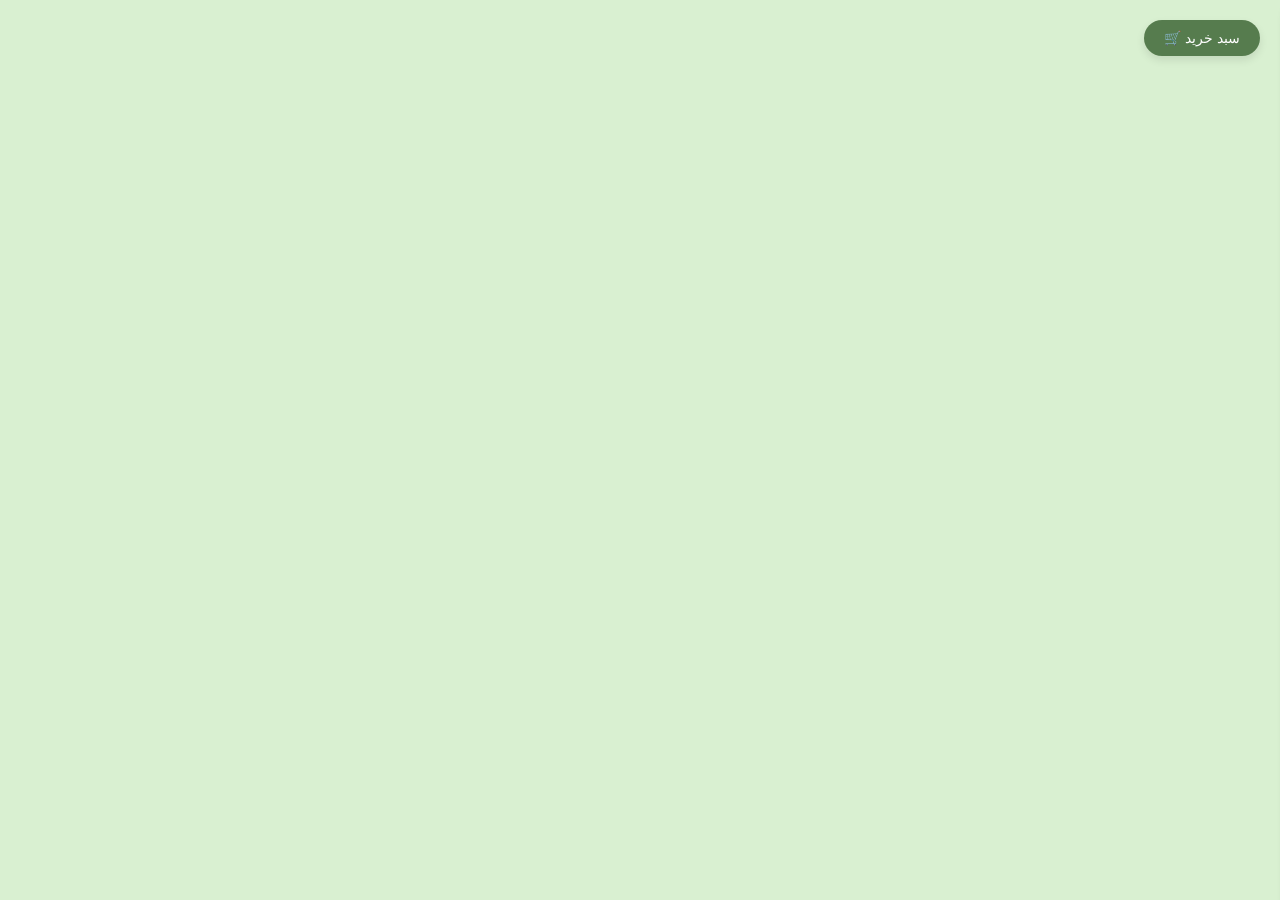
==== templates/cart.html @ 18e30767 "heu" ====
<!DOCTYPE html>
<html lang="fa">
<head>
  <meta charset="UTF-8">
  <title>سبد خرید</title>
  <style>
    body {
      font-family: "Vazir", sans-serif;
      background: #d9f0d1;
      margin: 0;
      padding: 0;
    }

    /* دکمه باز کردن سبد خرید */
    .cart-btn {
      position: fixed;
      top: 20px;
      right: 20px;
      background: #567c4e;
      color: #fff;
      padding: 10px 20px;
      border-radius: 30px;
      border: none;
      cursor: pointer;
      font-size: 14px;
      box-shadow: 0 4px 8px rgba(0,0,0,0.1);
    }

    /* پنل سبد خرید */
    .cart {
      position: fixed;
      top: 0;
      right: -400px;
      width: 350px;
      height: 100%;
      background: #f0f9ec;
      box-shadow: -4px 0 10px rgba(0,0,0,0.2);
      transition: right 0.3s ease;
      padding: 20px;
      overflow-y: auto;
      border-top-left-radius: 20px;
      border-bottom-left-radius: 20px;
      z-index: 1000;
    }

    .cart.active {
      right: 0;
    }

    .cart h2 {
      margin: 0 0 20px;
      font-size: 18px;
      text-align: center;
      color: #2e4d2b;
    }

    .cart-item {
      display: flex;
      justify-content: space-between;
      align-items: center;
      background: #fff;
      border-radius: 12px;
      padding: 10px;
      margin-bottom: 10px;
      box-shadow: 0 2px 6px rgba(0,0,0,0.1);
    }

    .cart-item img {
      width: 50px;
      height: 50px;
      border-radius: 8px;
      object-fit: cover;
    }

    .cart-item-info {
      flex: 1;
      margin: 0 10px;
    }

    .cart-item-info h4 {
      margin: 0;
      font-size: 14px;
      color: #333;
    }

    .cart-item-info p {
      margin: 5px 0 0;
      font-size: 12px;
      color: #666;
    }

    .remove-btn {
      background: none;
      border: none;
      color: #d9534f;
      font-size: 16px;
      cursor: pointer;
    }

    .cart-footer {
      border-top: 1px solid #ccc;
      padding-top: 15px;
      margin-top: 20px;
    }

    .cart-footer p {
      display: flex;
      justify-content: space-between;
      font-size: 14px;
      margin: 5px 0;
    }

    .checkout-btn {
      width: 100%;
      padding: 12px;
      border: none;
      border-radius: 25px;
      background: #567c4e;
      color: #fff;
      font-size: 16px;
      margin-top: 15px;
      cursor: pointer;
    }

  </style>
</head>
<body>

  <!-- دکمه باز کردن سبد خرید -->
  <button class="cart-btn">🛒 سبد خرید</button>

  <!-- سبد خرید -->
  <div class="cart" id="cart">
    <h2>سبد خرید شما</h2>
    <div id="cart-items"></div>
    <div class="cart-footer">
      <p><span>جمع کل:</span> <span id="total">0 تومان</span></p>
      <button class="checkout-btn">پرداخت</button>
    </div>
  </div>

  <script>
    const cartBtn = document.querySelector(".cart-btn");
    const cart = document.getElementById("cart");
    const cartItems = document.getElementById("cart-items");
    const totalEl = document.getElementById("total");

    let cartData = [
      { id: 1, name: "شلوار جین", price: 250000, img: "https://via.placeholder.com/80" },
      { id: 2, name: "پیراهن زارا", price: 180000, img: "https://via.placeholder.com/80" }
    ];

    function renderCart() {
      cartItems.innerHTML = "";
      let total = 0;
      cartData.forEach(item => {
        total += item.price;
        const div = document.createElement("div");
        div.classList.add("cart-item");
        div.innerHTML = `
          <img src="${item.img}" alt="${item.name}">
          <div class="cart-item-info">
            <h4>${item.name}</h4>
            <p>${item.price.toLocaleString()} تومان</p>
          </div>
          <button class="remove-btn" onclick="removeItem(${item.id})">×</button>
        `;
        cartItems.appendChild(div);
      });
      totalEl.textContent = total.toLocaleString() + " تومان";
    }

    function removeItem(id) {
      cartData = cartData.filter(item => item.id !== id);
      renderCart();
    }

    cartBtn.addEventListener("click", () => {
      cart.classList.toggle("active");
      renderCart();
    });
  </script>

</body>
</html>
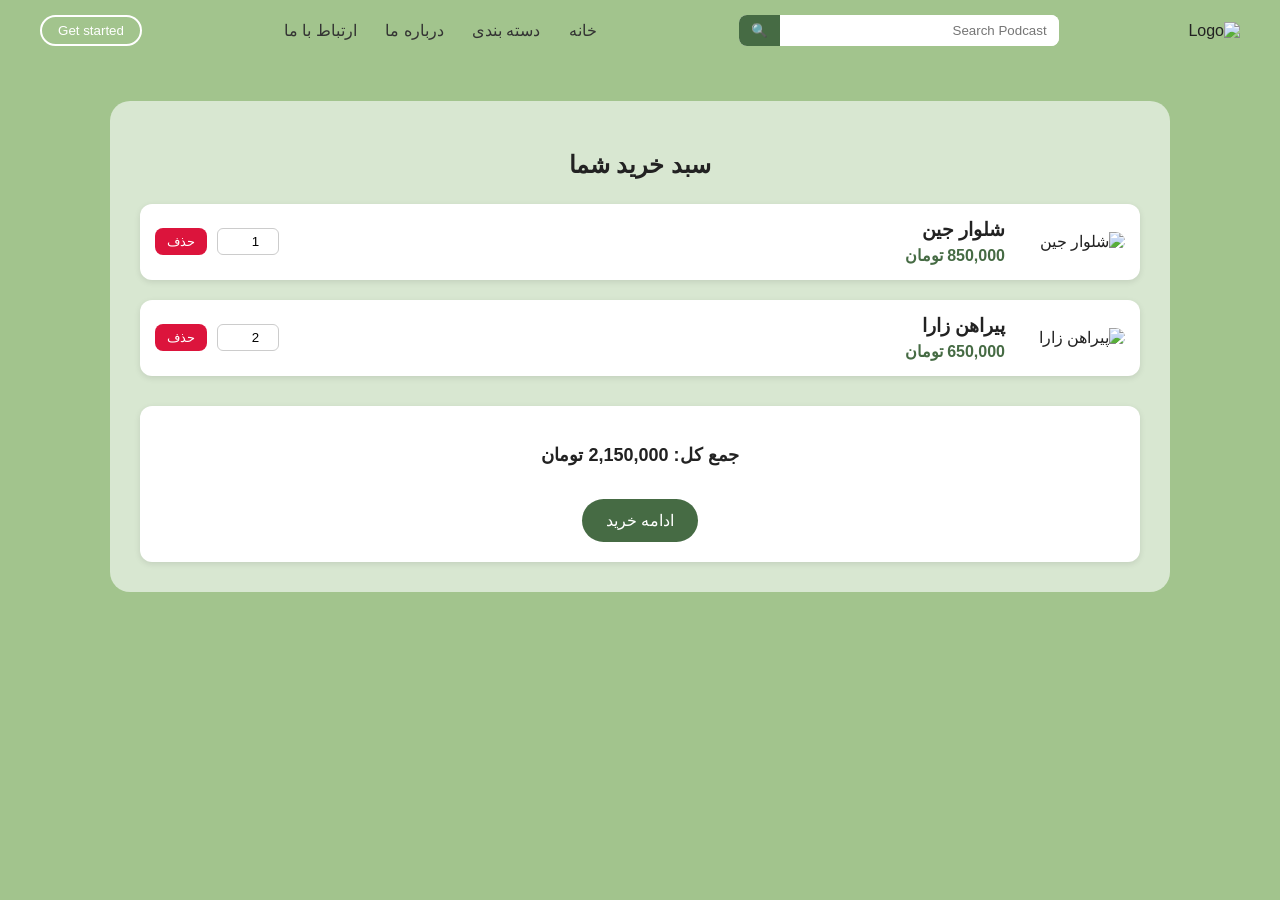
==== commit 7fccaba0: "sabad" ====
--- a/templates/cart.html
+++ b/templates/cart.html
@@ -1,185 +1,229 @@
 <!DOCTYPE html>
-<html lang="fa">
+<html lang="fa" dir="rtl">
 <head>
   <meta charset="UTF-8">
-  <title>سبد خرید</title>
+  <meta name="viewport" content="width=device-width, initial-scale=1.0">
+  <title>سبد خرید | Time To Talk</title>
   <style>
     body {
-      font-family: "Vazir", sans-serif;
-      background: #d9f0d1;
       margin: 0;
-      padding: 0;
-    }
-
-    /* دکمه باز کردن سبد خرید */
-    .cart-btn {
-      position: fixed;
-      top: 20px;
-      right: 20px;
-      background: #567c4e;
-      color: #fff;
-      padding: 10px 20px;
-      border-radius: 30px;
-      border: none;
-      cursor: pointer;
-      font-size: 14px;
-      box-shadow: 0 4px 8px rgba(0,0,0,0.1);
-    }
-
-    /* پنل سبد خرید */
-    .cart {
-      position: fixed;
-      top: 0;
-      right: -400px;
-      width: 350px;
-      height: 100%;
-      background: #f0f9ec;
-      box-shadow: -4px 0 10px rgba(0,0,0,0.2);
-      transition: right 0.3s ease;
-      padding: 20px;
-      overflow-y: auto;
-      border-top-left-radius: 20px;
-      border-bottom-left-radius: 20px;
-      z-index: 1000;
-    }
-
-    .cart.active {
-      right: 0;
-    }
-
-    .cart h2 {
-      margin: 0 0 20px;
-      font-size: 18px;
+      font-family: 'Vazirmatn', sans-serif;
+      background: #a2c48d;
+      color: #222;
+    }
+
+    /* Header */
+    .header {
+      display: flex;
+      align-items: center;
+      justify-content: space-between;
+      padding: 15px 40px;
+      background: #a2c48d;
+    }
+    .logo img {
+      height: 50px;
+    }
+    .search-box {
+      display: flex;
+      border-radius: 8px;
+      overflow: hidden;
+      background: #fff;
+      width: 320px;
+    }
+    .search-box input {
+      border: none;
+      padding: 8px 12px;
+      outline: none;
+      flex: 1;
+    }
+    .search-box button {
+      background: #466b44;
+      color: #fff;
+      border: none;
+      padding: 8px 12px;
+      cursor: pointer;
+    }
+    nav a {
+      margin: 0 12px;
+      text-decoration: none;
+      color: #333;
+    }
+    .btn-outline {
+      border: 2px solid #fff;
+      background: transparent;
+      padding: 6px 16px;
+      border-radius: 20px;
+      color: #fff;
+      cursor: pointer;
+    }
+
+    /* Cart Section */
+    .cart-container {
+      max-width: 1000px;
+      margin: 40px auto;
+      background: #d8e7d1;
+      border-radius: 20px;
+      padding: 30px;
+    }
+    .cart-container h1 {
       text-align: center;
-      color: #2e4d2b;
-    }
-
+      margin-bottom: 25px;
+    }
+    .cart-items {
+      display: flex;
+      flex-direction: column;
+      gap: 20px;
+    }
     .cart-item {
       display: flex;
+      align-items: center;
       justify-content: space-between;
-      align-items: center;
       background: #fff;
       border-radius: 12px;
-      padding: 10px;
-      margin-bottom: 10px;
+      padding: 15px;
       box-shadow: 0 2px 6px rgba(0,0,0,0.1);
     }
-
     .cart-item img {
+      width: 100px;
+      border-radius: 10px;
+    }
+    .item-info {
+      flex: 1;
+      margin-right: 20px;
+    }
+    .item-info h3 {
+      margin: 0 0 5px;
+    }
+    .item-info p {
+      margin: 0;
+      color: #466b44;
+      font-weight: bold;
+    }
+    .item-actions {
+      display: flex;
+      align-items: center;
+      gap: 10px;
+    }
+    .qty {
       width: 50px;
-      height: 50px;
+      padding: 5px;
+      text-align: center;
+      border: 1px solid #ccc;
+      border-radius: 6px;
+    }
+    .remove-btn {
+      background: crimson;
+      color: #fff;
+      border: none;
+      padding: 6px 12px;
       border-radius: 8px;
-      object-fit: cover;
-    }
-
-    .cart-item-info {
-      flex: 1;
-      margin: 0 10px;
-    }
-
-    .cart-item-info h4 {
-      margin: 0;
-      font-size: 14px;
-      color: #333;
-    }
-
-    .cart-item-info p {
-      margin: 5px 0 0;
-      font-size: 12px;
-      color: #666;
-    }
-
-    .remove-btn {
-      background: none;
-      border: none;
-      color: #d9534f;
+      cursor: pointer;
+    }
+
+    /* Cart Summary */
+    .cart-summary {
+      margin-top: 30px;
+      background: #fff;
+      border-radius: 12px;
+      padding: 20px;
+      box-shadow: 0 2px 6px rgba(0,0,0,0.1);
+      text-align: center;
+    }
+    .cart-summary p {
+      font-size: 18px;
+      font-weight: bold;
+    }
+    .checkout-btn {
+      margin-top: 15px;
+      background: #466b44;
+      color: #fff;
+      padding: 12px 24px;
+      border: none;
+      border-radius: 30px;
+      cursor: pointer;
       font-size: 16px;
-      cursor: pointer;
-    }
-
-    .cart-footer {
-      border-top: 1px solid #ccc;
-      padding-top: 15px;
-      margin-top: 20px;
-    }
-
-    .cart-footer p {
-      display: flex;
-      justify-content: space-between;
-      font-size: 14px;
-      margin: 5px 0;
-    }
-
-    .checkout-btn {
-      width: 100%;
-      padding: 12px;
-      border: none;
-      border-radius: 25px;
-      background: #567c4e;
-      color: #fff;
-      font-size: 16px;
-      margin-top: 15px;
-      cursor: pointer;
-    }
-
+    }
   </style>
 </head>
 <body>
-
-  <!-- دکمه باز کردن سبد خرید -->
-  <button class="cart-btn">🛒 سبد خرید</button>
-
-  <!-- سبد خرید -->
-  <div class="cart" id="cart">
-    <h2>سبد خرید شما</h2>
-    <div id="cart-items"></div>
-    <div class="cart-footer">
-      <p><span>جمع کل:</span> <span id="total">0 تومان</span></p>
-      <button class="checkout-btn">پرداخت</button>
-    </div>
-  </div>
+  <!-- Header -->
+  <header class="header">
+    <div class="logo">
+      <img src="logo.png" alt="Logo">
+    </div>
+    <div class="search-box">
+      <input type="text" placeholder="Search Podcast">
+      <button>🔍</button>
+    </div>
+    <nav>
+      <a href="#">خانه</a>
+      <a href="#">دسته بندی</a>
+      <a href="#">درباره ما</a>
+      <a href="#">ارتباط با ما</a>
+    </nav>
+    <button class="btn-outline">Get started</button>
+  </header>
+
+  <!-- Cart -->
+  <section class="cart-container">
+    <h1>سبد خرید شما</h1>
+    <div class="cart-items" id="cartItems">
+      <!-- محصولات با جاوااسکریپت لود می‌شوند -->
+    </div>
+
+    <div class="cart-summary">
+      <p>جمع کل: <span id="totalPrice">0</span> تومان</p>
+      <button class="checkout-btn">ادامه خرید</button>
+    </div>
+  </section>
 
   <script>
-    const cartBtn = document.querySelector(".cart-btn");
-    const cart = document.getElementById("cart");
-    const cartItems = document.getElementById("cart-items");
-    const totalEl = document.getElementById("total");
-
-    let cartData = [
-      { id: 1, name: "شلوار جین", price: 250000, img: "https://via.placeholder.com/80" },
-      { id: 2, name: "پیراهن زارا", price: 180000, img: "https://via.placeholder.com/80" }
+    // داده‌های تستی (می‌تونه از بک‌اند بیاد)
+    let cart = [
+      {id: 1, name: "شلوار جین", price: 850000, qty: 1, img: "product1.jpg"},
+      {id: 2, name: "پیراهن زارا", price: 650000, qty: 2, img: "product2.jpg"},
     ];
 
     function renderCart() {
+      const cartItems = document.getElementById("cartItems");
       cartItems.innerHTML = "";
       let total = 0;
-      cartData.forEach(item => {
-        total += item.price;
-        const div = document.createElement("div");
-        div.classList.add("cart-item");
-        div.innerHTML = `
-          <img src="${item.img}" alt="${item.name}">
-          <div class="cart-item-info">
-            <h4>${item.name}</h4>
-            <p>${item.price.toLocaleString()} تومان</p>
+
+      cart.forEach(item => {
+        total += item.price * item.qty;
+
+        cartItems.innerHTML += `
+          <div class="cart-item">
+            <img src="${item.img}" alt="${item.name}">
+            <div class="item-info">
+              <h3>${item.name}</h3>
+              <p>${item.price.toLocaleString()} تومان</p>
+            </div>
+            <div class="item-actions">
+              <input type="number" class="qty" value="${item.qty}" min="1" onchange="updateQty(${item.id}, this.value)">
+              <button class="remove-btn" onclick="removeItem(${item.id})">حذف</button>
+            </div>
           </div>
-          <button class="remove-btn" onclick="removeItem(${item.id})">×</button>
         `;
-        cartItems.appendChild(div);
       });
-      totalEl.textContent = total.toLocaleString() + " تومان";
+
+      document.getElementById("totalPrice").textContent = total.toLocaleString();
+    }
+
+    function updateQty(id, qty) {
+      const product = cart.find(p => p.id === id);
+      if (product) {
+        product.qty = parseInt(qty);
+      }
+      renderCart();
     }
 
     function removeItem(id) {
-      cartData = cartData.filter(item => item.id !== id);
+      cart = cart.filter(p => p.id !== id);
       renderCart();
     }
 
-    cartBtn.addEventListener("click", () => {
-      cart.classList.toggle("active");
-      renderCart();
-    });
+    renderCart();
   </script>
-
 </body>
 </html>
